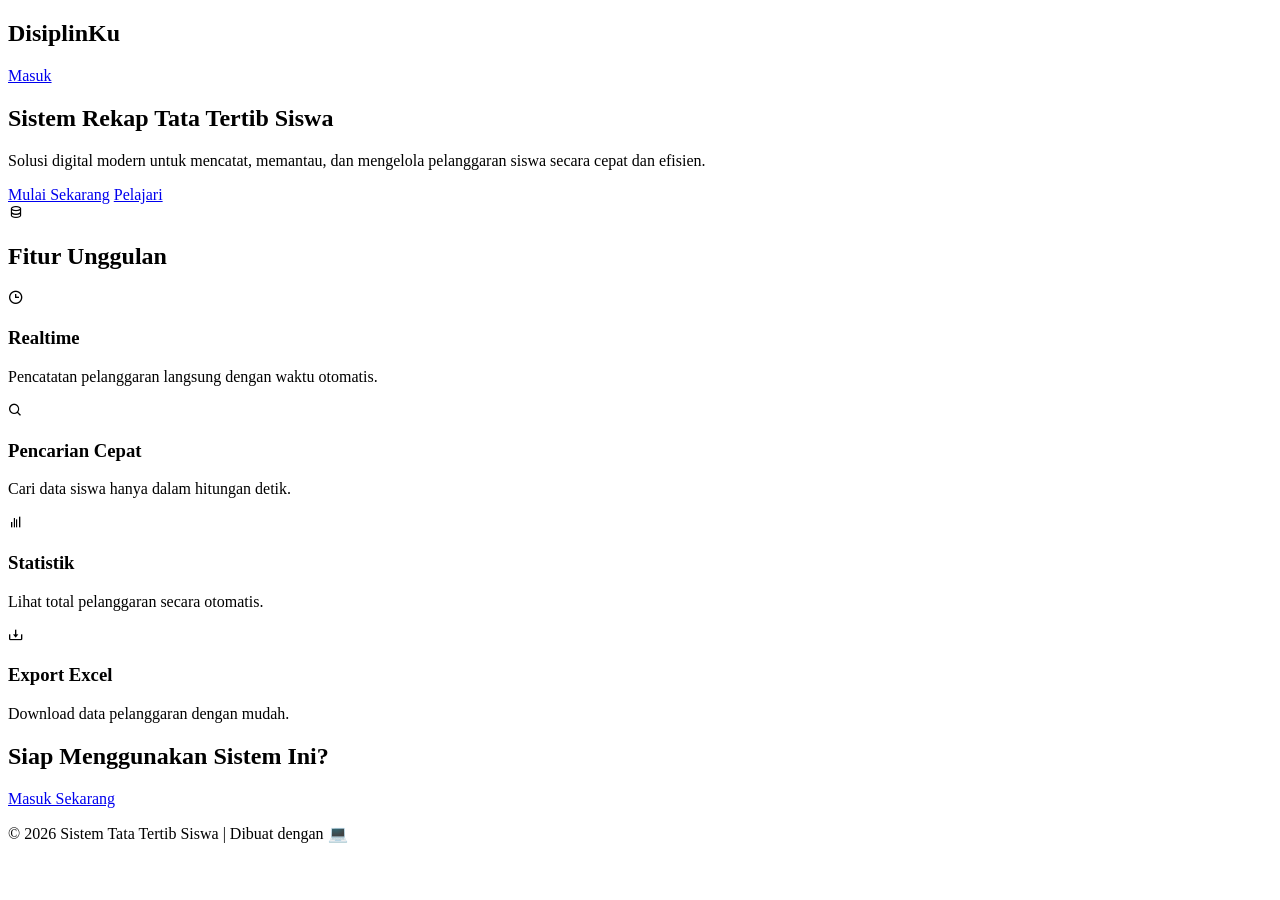
==== Landing page.html @ d1669e12 "first commit" ====
<!DOCTYPE html>
<html lang="id">
<head>
  <meta charset="UTF-8">
  <meta name="viewport" content="width=device-width, initial-scale=1.0">
  <title>Sistem Tata Tertib</title>

  <link href='https://unpkg.com/boxicons@2.1.4/css/boxicons.min.css' rel='stylesheet'>
  <link rel="stylesheet" href="Landing Page.css">
</head>
<body>

<header class="navbar">
  <h2 class="logo">Disiplin<span>Ku</span></h2>
  <a href="home.html" class="btn">Masuk</a>
</header>

<section class="hero">
  <div class="hero-text">
    <h1>Sistem Rekap <span>Tata Tertib Siswa</span></h1>
    <p>Solusi digital modern untuk mencatat, memantau, dan mengelola pelanggaran siswa secara cepat dan efisien.</p>
    
    <div class="hero-btns">
      <a href="home.html" class="btn-primary">Mulai Sekarang</a>
      <a href="#" class="btn-secondary">Pelajari</a>
    </div>
  </div>

  <div class="hero-img">
    <i class='bx bx-data'></i>
  </div>
</section>

<section class="features">
  <h2>Fitur Unggulan</h2>

  <div class="feature-box">
    <div class="card">
      <i class='bx bx-time'></i>
      <h3>Realtime</h3>
      <p>Pencatatan pelanggaran langsung dengan waktu otomatis.</p>
    </div>

    <div class="card">
      <i class='bx bx-search'></i>
      <h3>Pencarian Cepat</h3>
      <p>Cari data siswa hanya dalam hitungan detik.</p>
    </div>

    <div class="card">
      <i class='bx bx-bar-chart'></i>
      <h3>Statistik</h3>
      <p>Lihat total pelanggaran secara otomatis.</p>
    </div>

    <div class="card">
      <i class='bx bx-download'></i>
      <h3>Export Excel</h3>
      <p>Download data pelanggaran dengan mudah.</p>
    </div>
  </div>
</section>

<section class="cta">
  <h2>Siap Menggunakan Sistem Ini?</h2>
  <a href="home.html" class="btn-primary">Masuk Sekarang</a>
</section>

<footer>
  <p>© 2026 Sistem Tata Tertib Siswa | Dibuat dengan 💻</p>
</footer>

</body>
</html>
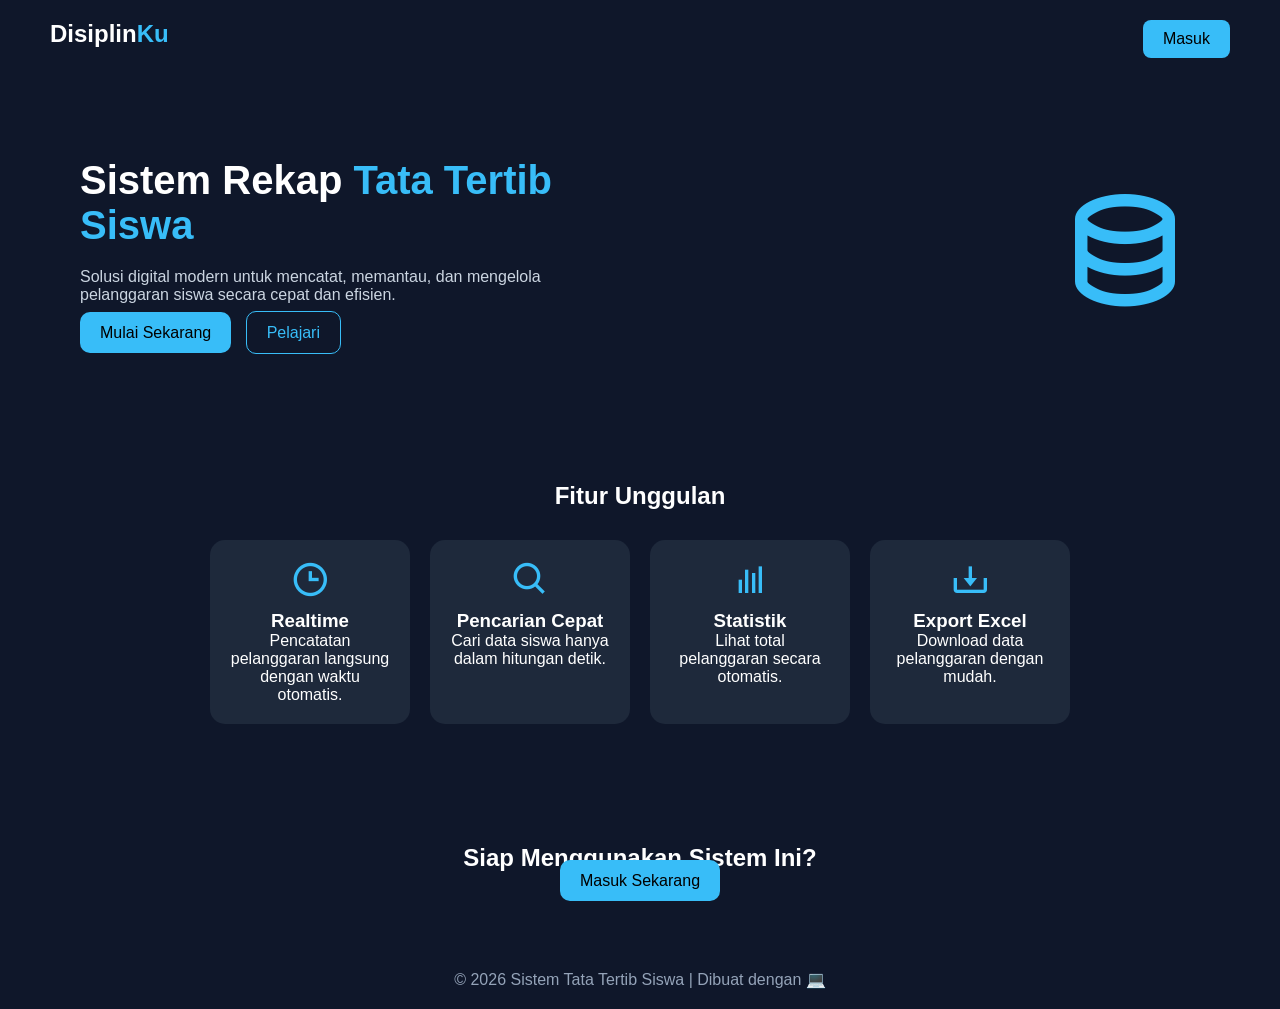
==== commit c1c98474: "Update stylesheet link path in Landing page.html" ====
--- a/Landing page.html
+++ b/Landing page.html
@@ -6,7 +6,7 @@
   <title>Sistem Tata Tertib</title>
 
   <link href='https://unpkg.com/boxicons@2.1.4/css/boxicons.min.css' rel='stylesheet'>
-  <link rel="stylesheet" href="Landing Page.css">
+  <link rel="stylesheet" href="Landing Page CSS/Landing Page.css">
 </head>
 <body>
 
@@ -71,4 +71,4 @@
 </footer>
 
 </body>
-</html>+</html>
--- a/Landing Page CSS/Landing Page.css
+++ b/Landing Page CSS/Landing Page.css
@@ -0,0 +1,124 @@
+* {
+  margin: 0;
+  padding: 0;
+  font-family: 'Segoe UI', sans-serif;
+  box-sizing: border-box;
+}
+
+body {
+  background: #0f172a;
+  color: white;
+}
+
+.navbar {
+  display: flex;
+  justify-content: space-between;
+  padding: 20px 50px;
+}
+
+.logo {
+  font-size: 24px;
+}
+
+.logo span {
+  color: #38bdf8;
+}
+
+.btn {
+  padding: 10px 20px;
+  background: #38bdf8;
+  border-radius: 8px;
+  text-decoration: none;
+  color: black;
+}
+
+.hero {
+  display: flex;
+  align-items: center;
+  justify-content: space-between;
+  padding: 80px;
+}
+
+.hero-text {
+  max-width: 500px;
+}
+
+.hero-text h1 {
+  font-size: 40px;
+  margin-bottom: 20px;
+}
+
+.hero-text span {
+  color: #38bdf8;
+}
+
+.hero-text p {
+  margin-bottom: 20px;
+  color: #cbd5e1;
+}
+
+.hero-btns a {
+  margin-right: 10px;
+}
+
+.btn-primary {
+  padding: 12px 20px;
+  background: #38bdf8;
+  border-radius: 10px;
+  text-decoration: none;
+  color: black;
+}
+
+.btn-secondary {
+  padding: 12px 20px;
+  border: 1px solid #38bdf8;
+  border-radius: 10px;
+  text-decoration: none;
+  color: #38bdf8;
+}
+
+.hero-img i {
+  font-size: 150px;
+  color: #38bdf8;
+}
+
+.features {
+  text-align: center;
+  padding: 60px;
+}
+
+.feature-box {
+  display: flex;
+  justify-content: center;
+  gap: 20px;
+  margin-top: 30px;
+}
+
+.card {
+  background: #1e293b;
+  padding: 20px;
+  border-radius: 15px;
+  width: 200px;
+  transition: 0.3s;
+}
+
+.card:hover {
+  transform: translateY(-10px);
+}
+
+.card i {
+  font-size: 40px;
+  color: #38bdf8;
+  margin-bottom: 10px;
+}
+
+.cta {
+  text-align: center;
+  padding: 60px;
+}
+
+footer {
+  text-align: center;
+  padding: 20px;
+  color: #94a3b8;
+}
